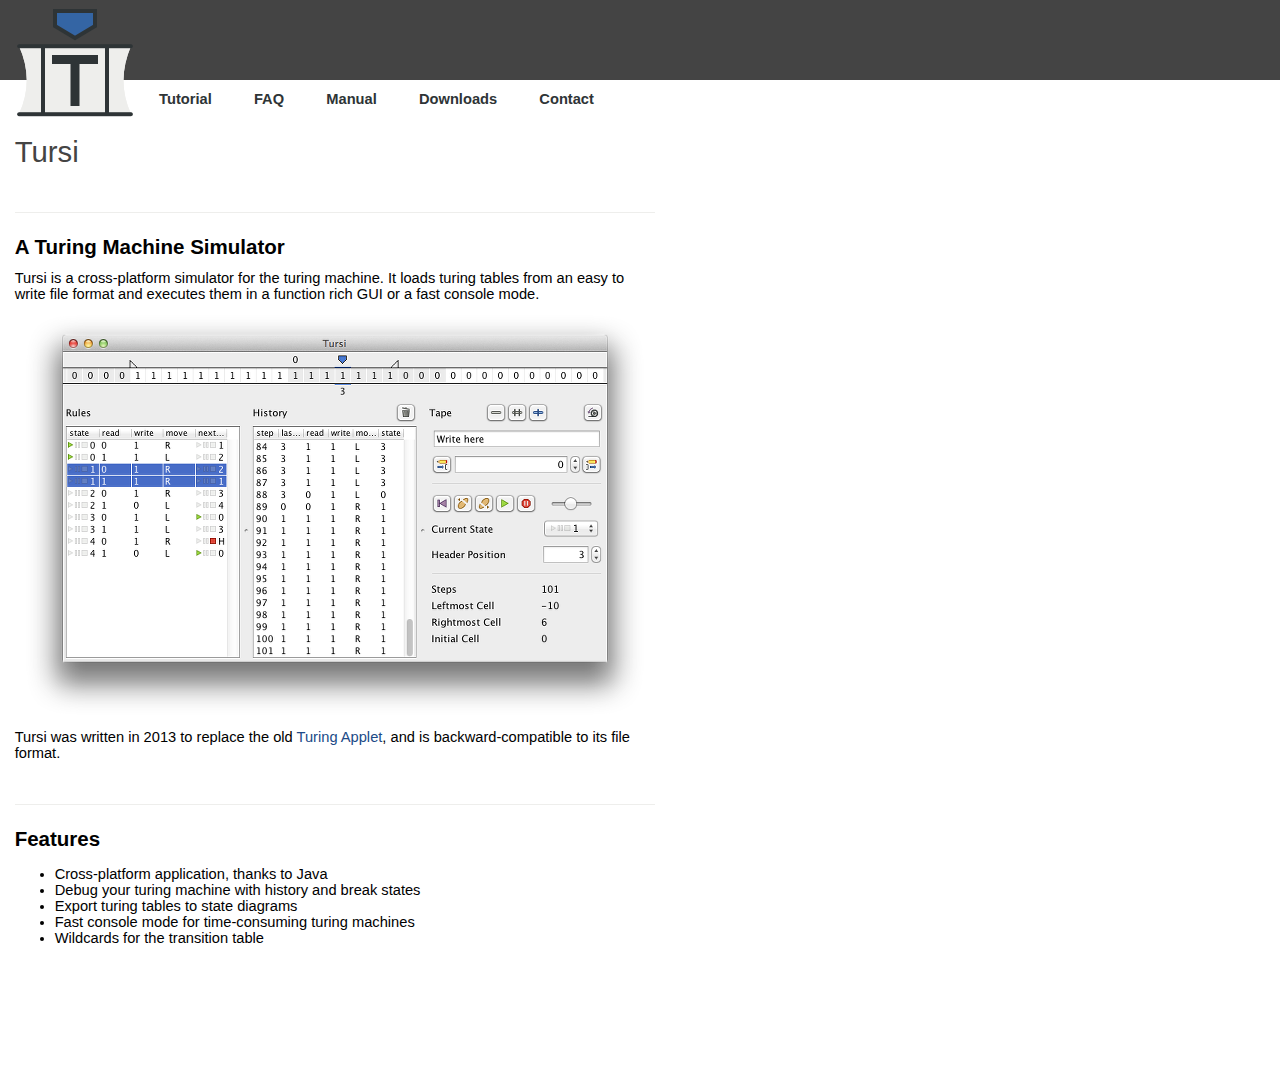
==== docs/index.html @ 699ce0dc "First version of the website for Tursi v1.0. The website was intially published on 2014-03-25." ====
<!DOCTYPE HTML PUBLIC "-//W3C//DTD HTML 4.01 Transitional//EN" "http://www.w3.org/TR/html4/loose.dtd">

<html>
  <head>
    <meta http-equiv="Content-Type" content="text/html; charset=utf-8">
    <link rel="stylesheet" type="text/css" href="style.css">
    <title>Tursi - A Turing Machine Simulator</title>
  </head>
  <body>
    <div class="menu">
      <div class="menuStripe"></div>
      <a id="menuLogo" href="index.html">
        <img src="img/logo.png" alt="Tursi logo">
      </a>
      <a class="menu" id="menuTutorial"  href="tutorial.html">Tutorial</a>
      <a class="menu" id="menuFAQ"       href="faq.html">FAQ</a>
      <a class="menu" id="menuManual"    href="manual.html">Manual</a>
      <a class="menu" id="menuDownloads" href="downloads.html">Downloads</a>
      <a class="menu" id="menuContact"   href="contact.html">Contact</a>
    </div>
    <div class="page">
      <h1>Tursi</h1>
      <h2>A Turing Machine Simulator</h2>
      <p>
        Tursi is a cross-platform simulator for the turing machine.
        It loads turing tables from an easy to write file format
        and executes them in a function rich GUI or a fast console mode.
      </p> 
      <img src="img/gui.png" alt="Tursi" class="center">
      <p>
        Tursi was written in 2013 to replace the old
        <a href="http://ais.informatik.uni-freiburg.de/turing-applet/">Turing
        Applet</a>, and is backward-compatible to its file format.
      </p>
      <h2>Features</h2>
      <ul>
        <li>Cross-platform application, thanks to Java</li>
        <li>Debug your turing machine with history and break states</li>
        <li>Export turing tables to state diagrams</li>
        <li>Fast console mode for time-consuming turing machines</li>
        <li>Wildcards for the transition table</li>
      </ul>
    </div>
  </body>
</html>
---- docs/style.css ----
@charset "utf-8";

body {
  margin: 0;
  padding: 0; 
  font-family: sans-serif;
  font-size: 11pt;
}

div.menu {
  position: absolute;
  top: 0;
  left: 0;
  min-width: 100%;
  padding: 0;
  margin: 0;
  white-space: nowrap;
}

div.menuStripe {
  display: block;
  width: 100%;
  height: 80px;
  margin: 0;
  padding: 0;
  background-color: #444444;
  z-index: -1;
}

a#menuLogo, a:hover#menuLogo {
  margin: 0 1em;
  border: none;
  display: block;
  background-color: transparent;
  width: 120px;
  height: 120px;
  padding: 0;
  z-index: 1000;
  position: absolute;
  top: 0;
}

a.menu {
  color: #2e3436;
  font-weight: bold;
  font-family: sans-serif;
  text-decoration: none;
  border: none;
  border-top: 3px solid transparent;
  display: inline-block;
  padding: 1ex 1.3em;
  margin: 0;
  position: relativ;
  left: 120px;
}

a#menuTutorial {
  margin-left: 140px;
}

a.menu:hover {
  color: #3465a4;
  border: none;
  border-top: 3px solid;
}

a#menuTutorial:hover  { color: #3465a4; }  /* blue */
a#menuFAQ:hover       { color: #73d216; }  /* green */
a#menuManual:hover    { color: #f57900; }  /* orange */
a#menuDownloads:hover { color: #cc0000; }  /* red */
a#menuContact:hover   { color: #75507b; }  /* violett*/

div.page {
  position: absolute;
  top: 120px;
  left: 0;
  max-width: 640px;
  margin: 1em;
  padding: 0;
  padding-bottom: 120px; /* space for scrolling*/
  border: none;
  overflow: display;

  color: black;
}

h1, h2, h3 {
  color: black;
  font-family: sans-serif;
  text-weight: bold;
  text-decoration: none;
  padding: 0;
}

h1 {
  font-size: 200%;
  font-weight: normal;
  color: #444444;
  margin: 0 0 1ex 0;
}

h2:before {
  content:" ";
  display: block;
  background-color: #eeeeec;
  height: 1px;
  width: 100%;
  margin: 0;
  padding: 0;
  position: relative;
  top: -2ex;
}

h2 {
  margin: 6ex 0 1ex 0;
  font-size: 140%;
}

h3 {
  margin: 2ex 0 1ex 0;
  font-size: 110%;
}

u {
  text-decoration: none;
  border: none;
  font-family: monospace;
}

u.tab {
  color: #888a85;
  padding-left: 1em;
  padding-right: 1em;
  background-color: #babdb6;
}

a {
  text-decoration: none;
  color: #204a87; 
}

a:hover {
  border-bottom: 1px solid;
}

p {
  padding: 0;
  margin: 1ex 0 1ex 0;
}

p.code {
  width: 98%;
  padding: 1ex 0 1ex 1em;
  font-family: monospace;
  font-size: 90%;
  background-color: #eeeeec;
}

p.warning {
  padding-left: 1em;
  border-left: 2px solid #cc0000;
}

p.question {
  margin: 3em 0 0 0;
  padding: 0;
  color: #3465a4;
  font-weight: bold;
}

p.answer {
  margin: 0;
  padding: 1em 0 0 1em;
  border-left: 2px solid #3465a4;
}

table.manualBig, table.manualSmall {
  margin: 1em 0;
  padding: 0;
  border: none;
  border-spacing: 0;
}

table.manualSmall {
  font-size: 80%;
}

table.manualSmall td{
  padding-right: 1em;
}

table.manualBig tr {
  margin: 0;
  padding: 0;
  border: none;
}

table.manualBig tr:nth-child(even) {
    background-color: #eeeeec;
}

table.manualBig tr:nth-child(odd) {
    background-color: transparent;
}

table.manualBig th {
  text-align: left;
  text-decoration: none;
  font-weight: bold;
  color: #eeeeec;
  background-color: #444444;
}

table.manualBig td, table.manualBig th {
  margin: 0;
  padding: 0.75ex;
  vertical-align: top;
}

table.download {
  border: none;
  background-color: #eeeeec;
  margin: 1ex 0 2em 0;
}
table.download td {
  padding: 0.5ex;
}
table.download td+td {
  padding: 0.5ex 2em;
}
table.download td+td+td {
  padding: 0.5ex;
}

img {
  border: none;
}

img.center {
  display: block;
  margin-left: auto;
  margin-right: auto;
}
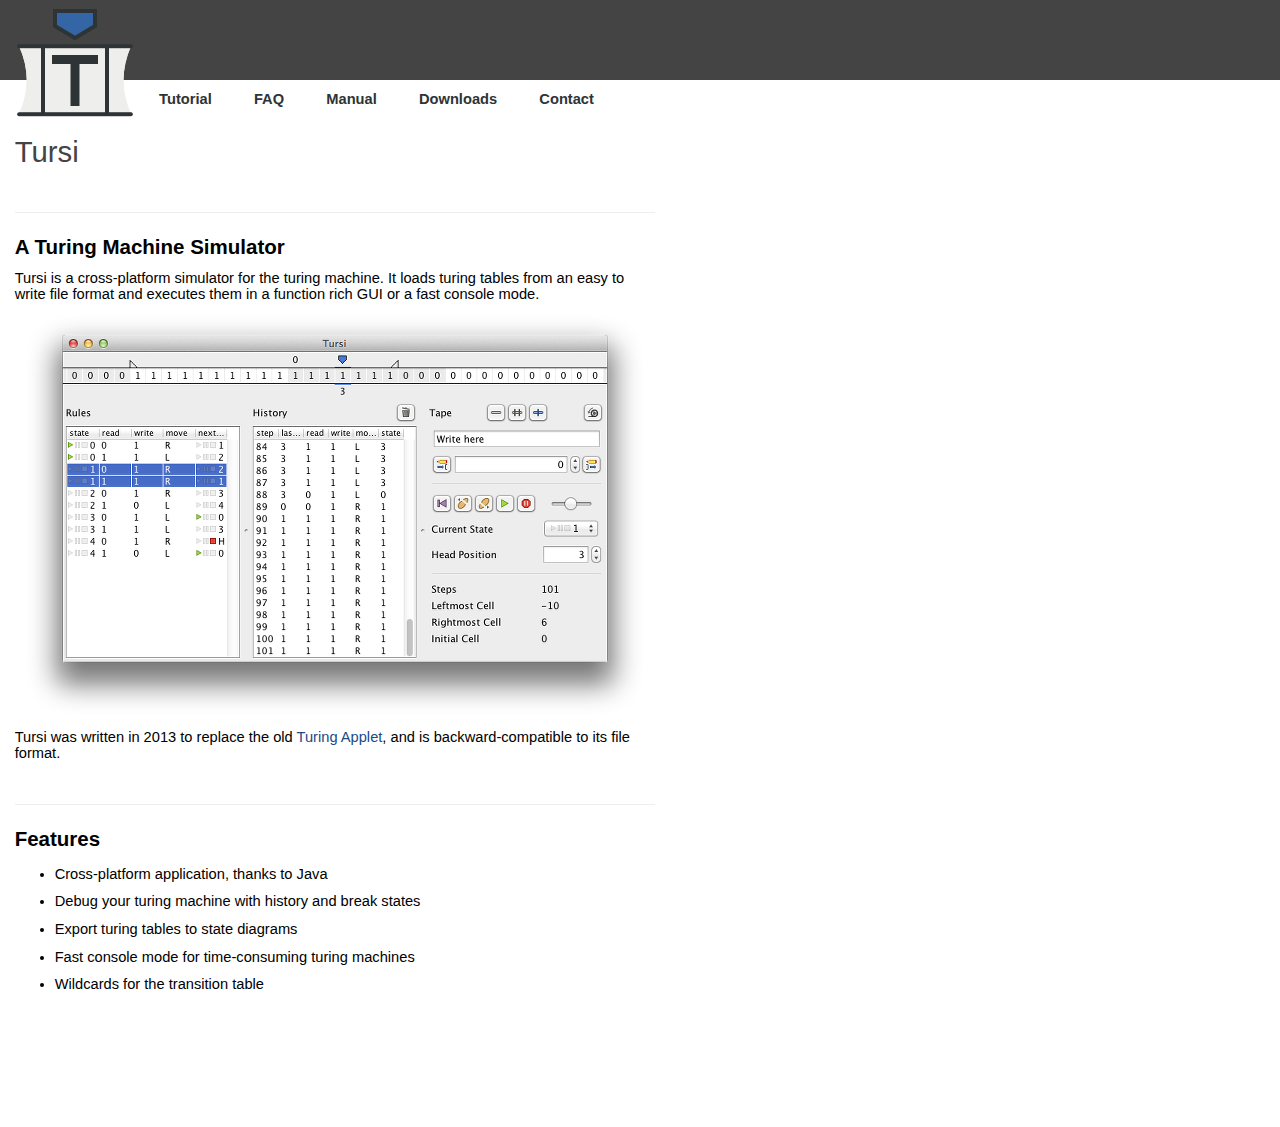
==== commit 4c1a1774: "Updated version of the website for release of Tursi v1.1. - Fixed confusion between 'header' and 'he" ====
--- a/docs/index.html
+++ b/docs/index.html
@@ -5,6 +5,7 @@
     <meta http-equiv="Content-Type" content="text/html; charset=utf-8">
     <link rel="stylesheet" type="text/css" href="style.css">
     <title>Tursi - A Turing Machine Simulator</title>
+    <meta name="google-site-verification" content="uKiJ9Axg4l3BSWrtRJKMgTlCZ8p7csF6LoVSdAl1gZ4">
   </head>
   <body>
     <div class="menu">
--- a/docs/style.css
+++ b/docs/style.css
@@ -174,6 +174,14 @@
   border-left: 2px solid #3465a4;
 }
 
+li {
+  margin: 1.5ex 0 1.5ex 0;
+}
+
+li li {
+  margin: 0.5ex 0 0.5ex 0;
+}
+
 table.manualBig, table.manualSmall {
   margin: 1em 0;
   padding: 0;
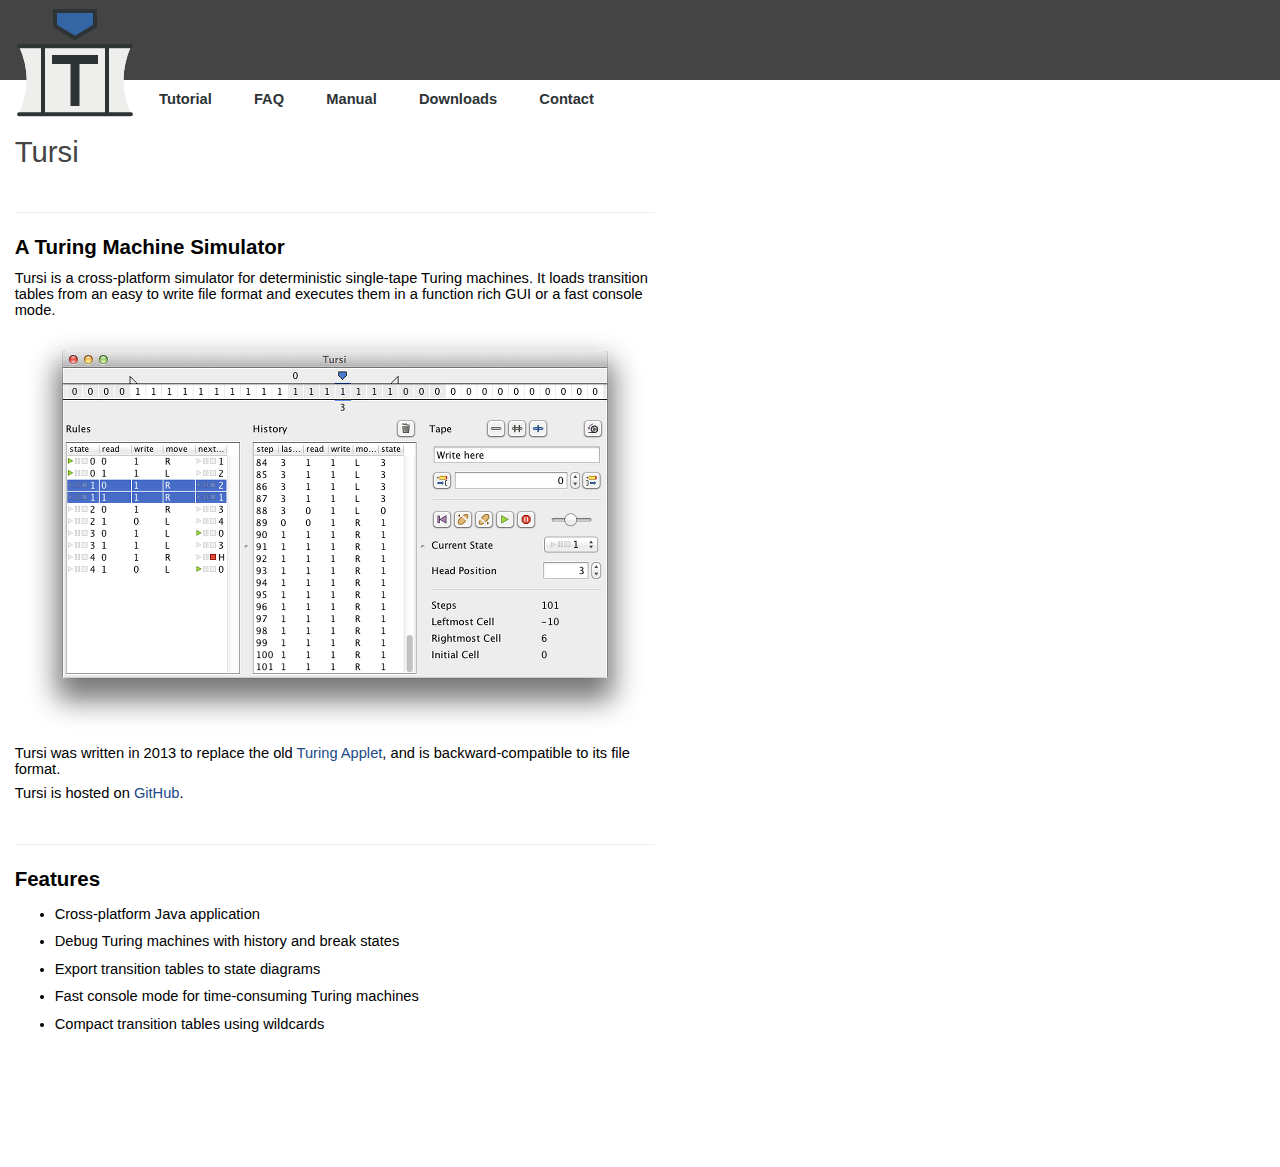
==== commit ef368a09: "Fixed name for transition table." ====
--- a/docs/index.html
+++ b/docs/index.html
@@ -23,8 +23,8 @@
       <h1>Tursi</h1>
       <h2>A Turing Machine Simulator</h2>
       <p>
-        Tursi is a cross-platform simulator for the turing machine.
-        It loads turing tables from an easy to write file format
+        Tursi is a cross-platform simulator for deterministic single-tape Turing machines.
+        It loads transition tables from an easy to write file format
         and executes them in a function rich GUI or a fast console mode.
       </p> 
       <img src="img/gui.png" alt="Tursi" class="center">
@@ -33,13 +33,16 @@
         <a href="http://ais.informatik.uni-freiburg.de/turing-applet/">Turing
         Applet</a>, and is backward-compatible to its file format.
       </p>
+      <p>
+      	Tursi is hosted on <a href="https://github.com/schaetzc/tursi">GitHub</a>.
+      </p>
       <h2>Features</h2>
       <ul>
-        <li>Cross-platform application, thanks to Java</li>
-        <li>Debug your turing machine with history and break states</li>
-        <li>Export turing tables to state diagrams</li>
-        <li>Fast console mode for time-consuming turing machines</li>
-        <li>Wildcards for the transition table</li>
+        <li>Cross-platform Java application</li>
+        <li>Debug Turing machines with history and break states</li>
+        <li>Export transition tables to state diagrams</li>
+        <li>Fast console mode for time-consuming Turing machines</li>
+        <li>Compact transition tables using wildcards</li>
       </ul>
     </div>
   </body>
